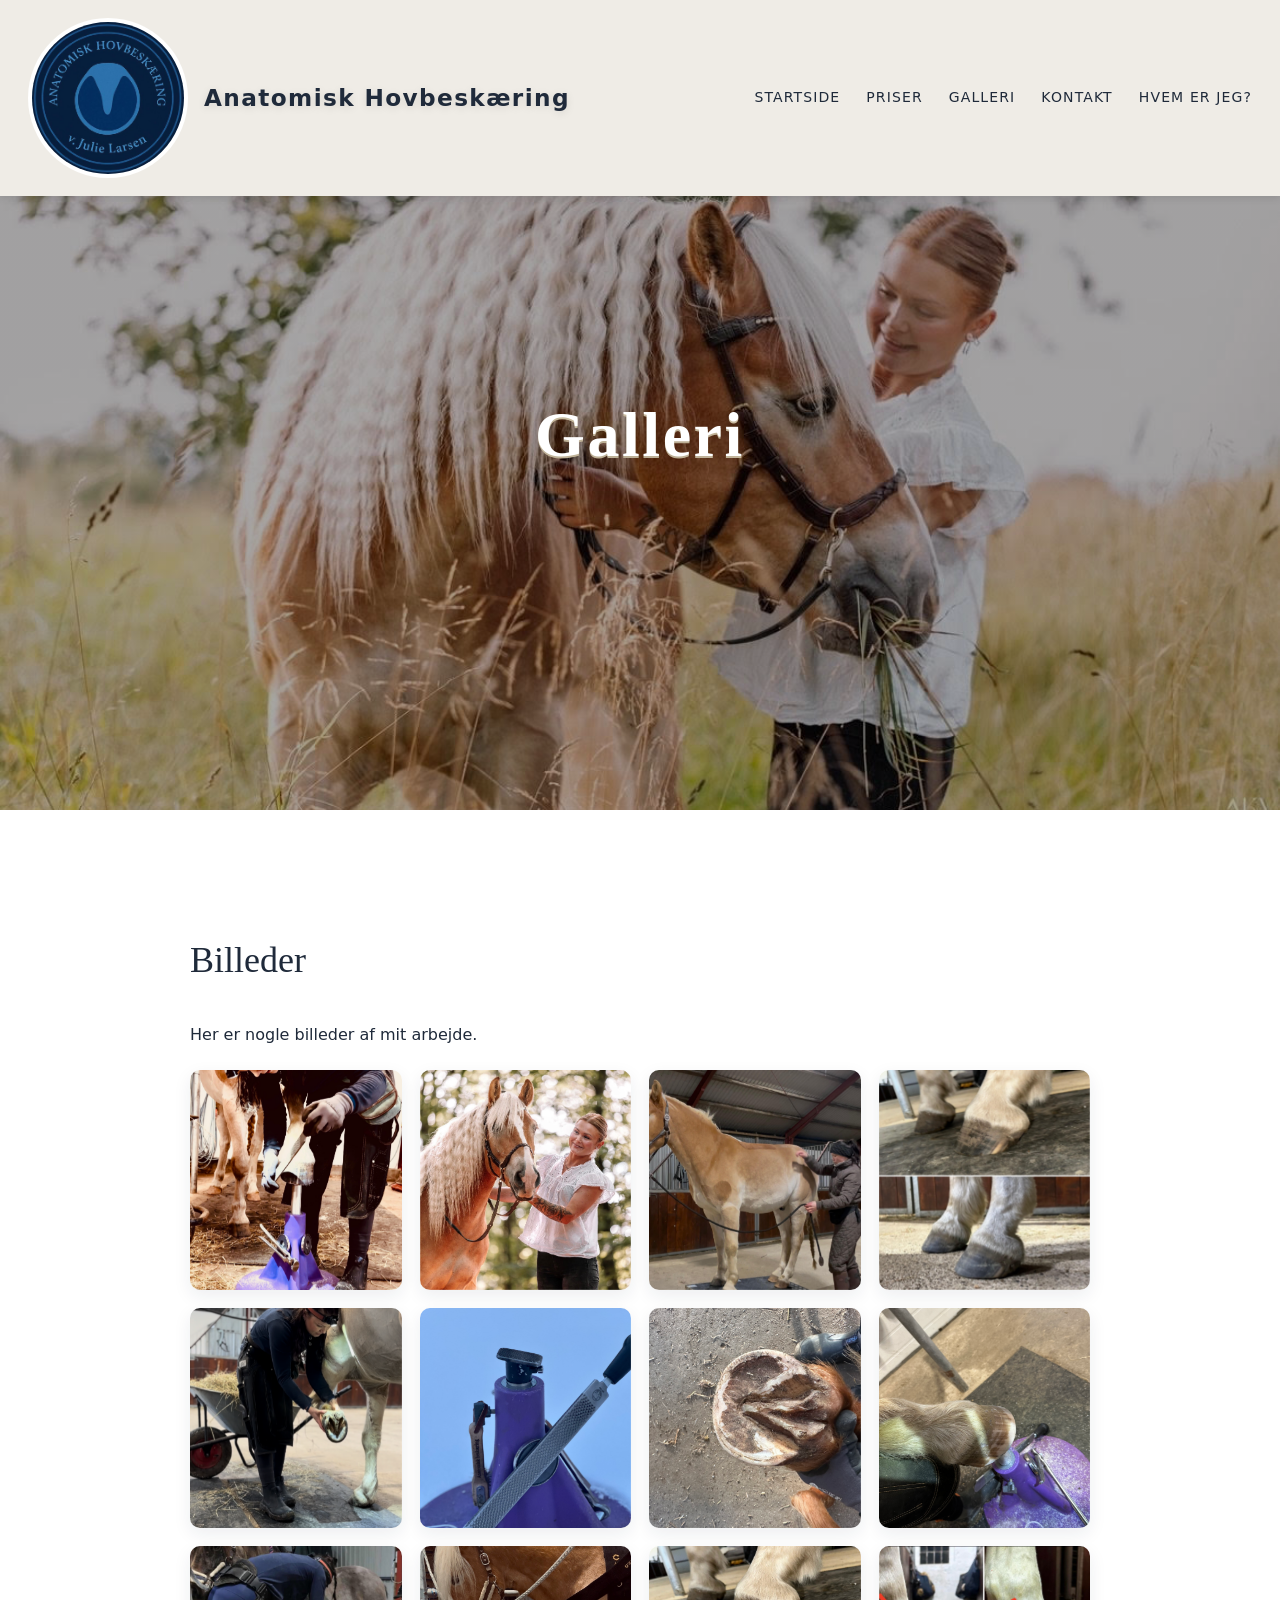
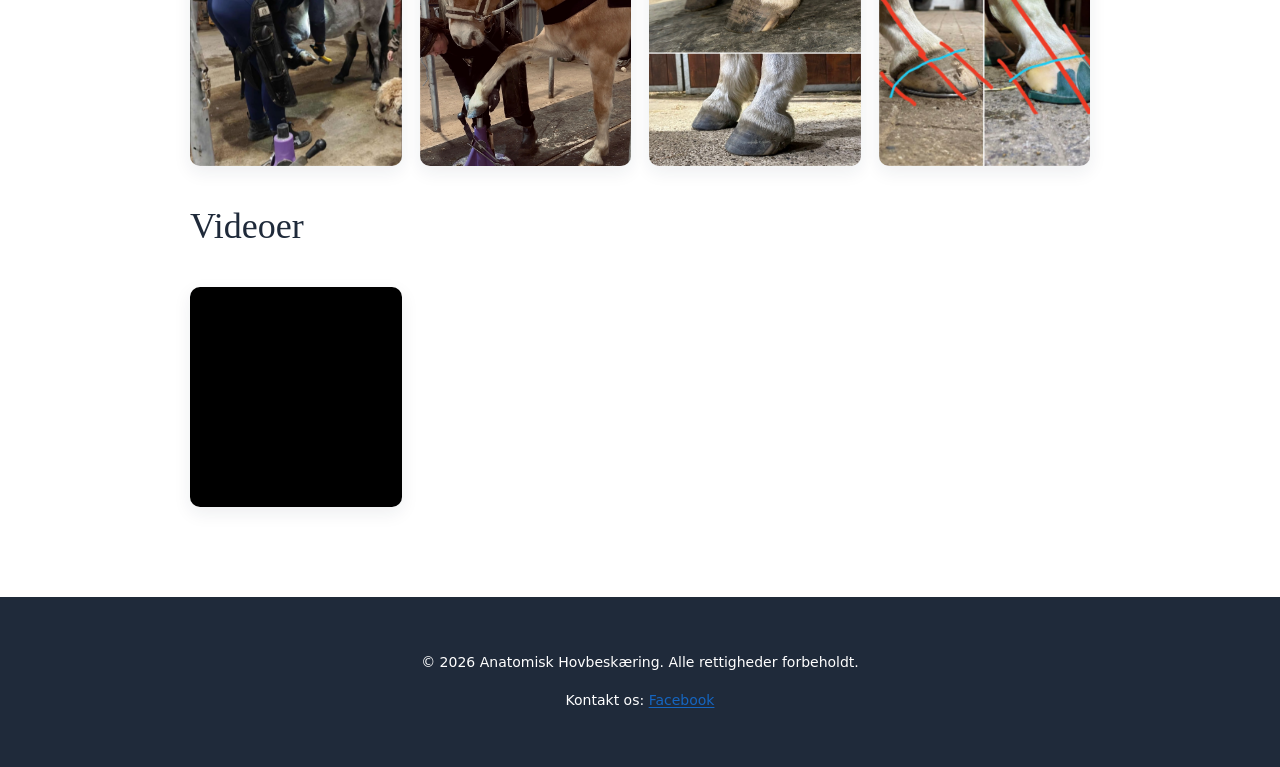
==== galleri.html @ 09d17348 "afddewsff" ====
<!DOCTYPE html>
<html lang="da">
<head>
    <meta charset="UTF-8">
    <meta name="viewport" content="width=device-width, initial-scale=1.0">
    <title>Galleri</title>

    <link rel="stylesheet" href="index.css">
    <script src="index.js" defer></script>
</head>
<body>

<header class="site-header">
<div class="header-inner">

<div class="logo-wrap">
<img src="logo.jpg" alt="Logo">
<strong>Anatomisk Hovbeskæring</strong>
</div>

<nav class="desktop-nav">
<a href="index.html">Startside</a>
<a href="priser.html">Priser</a>
<a href="galleri.html">Galleri</a>
<a href="kontakt.html">Kontakt</a>
<a href="om_os.html">Hvem er jeg?</a>
</nav>

<div class="burger">
<span></span><span></span><span></span>
</div>

</div>
</header>

<div class="menu-overlay">
<nav>
<a href="index.html">Startside</a>
<a href="priser.html">Priser</a>
<a href="galleri.html">Galleri</a>
<a href="kontakt.html">Kontakt</a>
<a href="om_os.html">Hvem er jeg?</a>
</nav>
</div>

<section class="hero">
<h2 class="reveal">Galleri</h2>
</section>

<main>
<section class="section light">
<div class="section-inner reveal">
<h2>Billeder</h2>
<p>Her er nogle billeder af mit arbejde.</p>

<div class="gallery">
    <a href="ah1.jpg" class="gallery-item">
        <img src="ah1.jpg" alt="Hovbeskæring 1" loading="lazy">
    </a>
    <a href="ah2.jpg" class="gallery-item">
        <img src="ah2.jpg" alt="Hovbeskæring 2" loading="lazy">
    </a>
    <a href="ah3.jpg" class="gallery-item">
        <img src="ah3.jpg" alt="Hovbeskæring 3" loading="lazy">
    </a>
    <a href="ah4.jpg" class="gallery-item">
        <img src="ah4.jpg" alt="Hovbeskæring 4" loading="lazy">
    </a>
    <a href="ah5.jpg" class="gallery-item">
        <img src="ah5.jpg" alt="Hovbeskæring 5" loading="lazy">
    </a>
    <a href="ah6.jpg" class="gallery-item">
        <img src="ah6.jpg" alt="Hovbeskæring 6" loading="lazy">
    </a>
    <a href="ah7.jpg" class="gallery-item">
        <img src="ah7.jpg" alt="Hovbeskæring 7" loading="lazy">
    </a>
    <a href="ah8.jpg" class="gallery-item">
        <img src="ah8.jpg" alt="Hovbeskæring 8" loading="lazy">
    </a>
    <a href="ah9.jpg" class="gallery-item">
        <img src="ah9.jpg" alt="Hovbeskæring 9" loading="lazy">
    </a>
    <a href="ah10.jpg" class="gallery-item">
        <img src="ah10.jpg" alt="Hovbeskæring 10" loading="lazy">
    </a>
    <a href="ah11.jpg" class="gallery-item">
        <img src="ah11.JPG" alt="Hovbeskæring 11" loading="lazy">
    </a>
    <a href="ah12.jpg" class="gallery-item" data-description="ah12Description">
        <img src="ah12.jpg" alt="Hovbeskæring 12" loading="lazy">
    </a>
</div>

<h2>Videoer</h2>

<div class="gallery">
    <a href="video.mp4" class="gallery-item gallery-video-item">
        <video preload="metadata" playsinline muted>
            <source src="video.mp4" type="video/mp4">
            Din browser understøtter ikke video.
        </video>
    </a>
</div>

<div id="videoDescription" class="video-description" aria-hidden="true">
    <p><strong>SHS Performer-sko &amp; skånsom korrigerende beskæring - første skridt i et intensivt 4-måneders forløb</strong></p>

    <p>I går har denne hest fået en grundig, men meget skånsom korrigerende beskæring samt monteret SHS Performer-sko. Hesten har brug for tid, ro og korrekt støtte – derfor går vi stille og forsigtigt frem, så vi ikke tager for meget på én gang og dermed belaster sener, ligamenter og strukturer unødigt.</p>

    <p>Hvad jeg fandt ved ankomst:</p>
    <ul>
        <li>Lang tå og hovkapsel trukket fremad</li>
        <li>Let underløbne hæle</li>
        <li>Tynd sål med behov for bedre støtte</li>
        <li>Uens belastning og ujævnt landingsmønster</li>
    </ul>

    <p>Hvad jeg har gjort:</p>
    <ul>
        <li>Korrigeret tåen i små, sikre skridt for ikke at ændre vinklerne for hurtigt</li>
        <li>Skabt en mere stabil og symmetrisk hovbalance</li>
        <li>Givet hælene mulighed for gradvist at komme tilbage i korrekt position</li>
        <li>Monteret SHS Performer-sko, som giver:</li>
    </ul>

    <ul>
        <li>Bedre støtte</li>
        <li>Reduceret tryk på sålen</li>
        <li>Øget komfort</li>
        <li>En mere korrekt landingsfase</li>
    </ul>

    <p>Intensivt 4-måneders forløb</p>
    <p>Vi har lagt en målrettet plan med hyppige beskæringer de næste 4 måneder. På den måde kan vi stille og roligt rette hovene op uden at overbelaste hesten. Det gør det muligt at:</p>

    <ul>
        <li>Opbygge en stærkere og tykkere sål</li>
        <li>Få hælene længere tilbage og op</li>
        <li>Forbedre hovens balance og funktion</li>
        <li>Støtte hesten i en sundere og mere korrekt biomekanik</li>
    </ul>
</div>

<div id="ah12Description" class="image-description" aria-hidden="true">
    <p><strong>Tåakse, lang tå og jernsko, hvorfor hovens balance afgør hele hestens holdbarhed‼</strong></p>
    
    <p>Når vi arbejder med hove, arbejder vi ikke kun med form - vi arbejder med biomekanik, belastning og hele hestens bevægelsesapparat.</p>
    
    <p>På denne hov var tåen for lang, tåaksen brudt, og skoen med til at fastholde en forkert belastning.</p>
    
    <p>Det er ikke bare en kosmetisk udfordring.
    Det er en biomekanisk ubalance, som påvirker hele hestens krop.
    Det er en kæmpe belastning på den dybe bøjesene, hov benet, og hele hestens bevæge apparat.</p>
    
    <h4>Lang tå og forkert beskæring - skjult belastning</h4>
    <p>En lang tå er en af de mest undervurderede årsager til:</p>
    <ul>
        <li>senebelastning og inflammation</li>
        <li>ledproblematikker</li>
        <li>nedsat bevægelseskvalitet</li>
        <li>spændinger i bindevæv og muskulatur</li>
        <li>øget risiko for skader</li>
    </ul>
    
    <p>Problemet er, at hesten ofte kan "fungere" i lang tid, før symptomerne bliver tydelige.</p>
    
    <p>Derfor opdages ubalancen ofte først, når skaden allerede er ved at udvikle sig.
    Desværre oplever jeg at mange fagfolk, ikke har nok viden omkring denne kæmpe problematik..</p>
    
    <h4>Jernsko - når hjælp bliver til hæmning</h4>
    <p>Hoven er skabt til at være fleksibel, støddæmpende og aktiv.
    Den naturlige hov:</p>
    <ul>
        <li>udvider sig ved belastning</li>
        <li>absorberer stød</li>
        <li>aktiverer hovmekanismen</li>
        <li>understøtter blodcirkulationen</li>
    </ul>
    
    <p>En jernsko ændrer denne funktion.
    I alle tilfælde vil jernsko:</p>
    <ul>
        <li>begrænse hovens naturlige bevægelse</li>
        <li>reducere hovmekanismen</li>
        <li>fastholde eller forlænge tåen</li>
        <li>forsinke breakover</li>
        <li>øge belastningen på sener og led</li>
    </ul>
    
    <p>Hvis skoen samtidig er forkert placeret eller for lang, kan den:</p>
    <ul>
        <li>fastholde en forkert tåakse</li>
        <li>forstærke biomekanisk ubalance</li>
        <li>skabe kompensation i hele kroppen</li>
    </ul>
    
    <p><strong>EN SKO SKAL STØTTE HESTENS FUNKTION - IKKE HÆMME DEN.</strong></p>
    
    <h4>HVORFOR ER DENNE VIDEN VIGTIG FOR MIG, AT GIVE VIDERE TIL HESTE EJERE</h4>
    
    <p>Som hesteejer ser man ofte kun overfladen:
    "hoven ser pæn ud" eller "hesten går jo".
    Men det, der sker i hoven, afgør hvordan hele hesten bevæger sig.</p>
    
    <p>Hvis hesteejere lærer at se:</p>
    <ul>
        <li>lang tå</li>
        <li>brudt tåakse</li>
        <li>forkert balance mellem tå og hæl</li>
        <li>skoens placering</li>
    </ul>
    
    <p>… får de mulighed for at reagere, før problemerne bliver alvorlige.</p>
    
    <p>I denne hov, ses der mange problematikker. Og det tager alt sammen tid at rette op på. Jeg har nået 4 beskæringer til nu resultatet og brugt Shs performer skoen, som en kæmpe hjælp til mit arbejde med hoven. Så hoven får lov til at bevæge sig naturligt men samtidig får den støtte den har brug for, indtil vi er helt i mål.</p>
    
    <p><strong>Viden giver ansvar.
    Og ansvar giver hesten bedre forudsætninger for et langt og sundt liv</strong></p>
    
    <h4>Mit arbejde - mere end beskæring</h4>
    
    <p>Mit fokus er ikke bare at beskære hove.
    Mit fokus er at genskabe balance, funktion og biomekanisk sundhed.</p>
    
    <p>For små ændringer i hoven kan skabe store forandringer i hele hestens krop.</p>
    
    <p>Hoven er ikke bare en fod.
    Den er fundamentet for hele hesten.</p>
</div>

</div>
</section>
</main>


<!-- Lightbox overlay for gallery images -->
<div id="lightbox" class="lightbox-overlay">
    <span class="lightbox-close" id="lightboxClose">&times;</span>
    <img id="lightboxImg" src="" alt="Galleri billede">
    <video id="lightboxVideo" controls playsinline></video>
    <div id="lightboxCaption" class="lightbox-caption"></div>
</div>

<footer class="site-footer">
<p>&copy; 2026 Anatomisk Hovbeskæring. Alle rettigheder forbeholdt.</p>
<p>Kontakt os: <a href="https://www.facebook.com/profile.php?id=61582786012575">Facebook</a></p>
</footer>

</body>
</html>
---- index.css ----
/* ---------------- lightbox overlay ---------------- */
.lightbox-overlay {
    display: none !important;
    position: fixed;
    z-index: 9999;
    left: 0;
    top: 0;
    width: 100vw;
    height: 100vh;
    background: rgba(0,0,0,0.85);
    justify-content: flex-start;
    align-items: center;
    flex-direction: column;
    overflow: auto;
    padding: 72px 20px 24px;
    transition: opacity 0.3s;
}

.logo-wrap strong {
    font-family: system-ui, -apple-system, Segoe UI, sans-serif;
    font-size: 1.45rem;
    font-weight: 600;
    letter-spacing: 0.06em;
    color: #1f2a3a;
    text-shadow: 0 2px 8px rgba(0,0,0,0.10);
    line-height: 1.1;
    display: inline-block;
}
.lightbox-overlay.open {
    display: flex !important;
}
.lightbox-overlay img {
    max-width: 90vw;
    max-height: 80vh;
    border-radius: 10px;
    box-shadow: 0 8px 32px rgba(0,0,0,0.25);
    background: #fff;
}

.lightbox-overlay video {
    max-width: 90vw;
    max-height: 62vh;
    border-radius: 10px;
    box-shadow: 0 8px 32px rgba(0,0,0,0.25);
    background: #000;
}

.lightbox-caption {
    display: none;
    width: min(900px, 90vw);
    margin-top: 16px;
    padding: 16px 18px;
    border-radius: 10px;
    background: rgba(0,0,0,0.35);
    color: #fff;
    text-align: left;
}

.lightbox-caption p,
.lightbox-caption li {
    color: #fff;
}

.lightbox-caption ul {
    margin: 0 0 12px;
    padding-left: 18px;
}
.lightbox-close {
    position: absolute;
    top: 32px;
    right: 48px;
    font-size: 2.5rem;
    color: #fff;
    cursor: pointer;
    z-index: 1100;
    font-family: Arial, Helvetica, sans-serif;
    background: rgba(0,0,0,0.2);
    border-radius: 50%;
    width: 48px;
    height: 48px;
    display: flex;
    align-items: center;
    justify-content: center;
    transition: background 0.2s;
}
.lightbox-close:hover {
    background: rgba(0,0,0,0.5);
}
:root{
    --dark:#1f2a3a;
    --overlay:#0b1f33;
    --accent:#cdbfa3;
    --bg:#f4f3ef;
    --accent2: #efece6;
}

*{box-sizing:border-box}

html{
    scroll-behavior:smooth;
}

body{
    margin:0;
    font-family: system-ui, -apple-system, Segoe UI, sans-serif;
    background:var(--bg);
    color:var(--dark);
    line-height:1.7;
}

h1,h2,h3{
    font-family: Georgia, "Times New Roman", serif;
    font-weight:500;
}

a{
    color:#1565c0;
    text-decoration:underline;
    text-underline-offset:2px;
    transition:color .2s;
}

/* Keep navigation links styled as before */
.desktop-nav a {
    color:var(--dark);
    text-transform:uppercase;
    font-size:14px;
    letter-spacing:.08em;
    position:relative;
    text-decoration:none;
    transition:color .2s;
}

.desktop-nav a::after{
    content:"";
    position:absolute;
    left:0;
    bottom:-6px;
    height:1px;
    width:0;
    background:var(--accent);
    transition:.3s;
}

.desktop-nav a:hover::after{
    width:100%;
}

.menu-overlay a {
    color:white;
    font-size:28px;
    font-family:Georgia,serif;
    text-decoration:none;
    transition:color .2s;
}
/* ---------------- header ---------------- */

.site-header{
    position:absolute;
    top:0;
    left:0;
    width:100%;
    z-index:10;
    padding:18px 28px;
    background:var(--accent2);
    box-shadow: 0 2px 8px rgba(0,0,0,.1);
}

.header-inner{
    max-width:1300px;
    margin:auto;
    display:flex;
    align-items:center;
    justify-content:space-between;
}

.logo-wrap{
    display:flex;
    align-items:center;
    gap:16px;
    color:var(--dark);
}



@keyframes logoTitleIn {
    to {
        opacity: 1;
        transform: none;
    }
}

.logo-wrap img{
    width:160px;
    border-radius:50%;
    background:white;
    padding:4px;
}

.desktop-nav{
    display:flex;
    gap:26px;
}

.desktop-nav a{
    color:var(--dark);
    text-transform:uppercase;
    font-size:14px;
    letter-spacing:.08em;
    position:relative;
}

.desktop-nav a::after{
    content:"";
    position:absolute;
    left:0;
    bottom:-6px;
    height:1px;
    width:0;
    background:var(--accent);
    transition:.3s;
}

.desktop-nav a:hover::after{
    width:100%;
}

/* burger */

.burger{
    display:none;
    width:28px;
    height:20px;
    flex-direction:column;
    justify-content:space-between;
    cursor:pointer;
}

.burger span{
    height:2px;
    background:white;
    display:block;
}

/* ---------------- overlay menu ---------------- */

.menu-overlay{
    position:fixed;
    inset:0;
    background:var(--overlay);
    z-index:50;
    display:flex;
    justify-content:center;
    align-items:center;
    opacity:0;
    pointer-events:none;
    transition:.4s;
}

.menu-overlay.open{
    opacity:1;
    pointer-events:auto;
}

.menu-overlay nav{
    display:flex;
    flex-direction:column;
    gap:28px;
    text-align:center;
}

.menu-overlay a{
    color:white;
    font-size:28px;
    font-family:Georgia,serif;
}

/* ---------------- hero ---------------- */

.hero{
    min-height:90vh;
    background:
        linear-gradient(rgba(0,0,0,.35),rgba(0,0,0,.35)),
        url("backimage.jpg");
    background-size:cover;
    background-position:center;
    display:flex;
    justify-content:center;
    align-items:center;
    text-align:center;
    padding:120px 20px 60px;
}


.hero h2 {
    font-family: 'Playfair Display', Georgia, 'Times New Roman', serif;
    font-size: 64px;
    font-weight: 700;
    letter-spacing: 0.04em;
    color: #fff;
    text-shadow: 0 8px 32px rgba(0,0,0,0.28), 0 2px 0 #cdbfa3;
    max-width: 900px;
    opacity: 0;
    transform: translateY(-80px) scale(0.92) rotateX(35deg) skewX(-8deg);
    filter: blur(6px);
    animation: heroTitleIn 1.1s cubic-bezier(.22,1,.36,1) 0.1s forwards;
    transition: text-shadow .3s, filter .3s;
}

.hero h2.visible {
    filter: blur(0) !important;
}

@keyframes heroTitleIn {
    0% {
        opacity: 0;
        transform: translateY(-80px) scale(0.92) rotateX(35deg) skewX(-8deg);
        filter: blur(6px);
    }
    60% {
        opacity: 1;
        filter: blur(0.5px);
        transform: translateY(10px) scale(1.04) rotateX(-6deg) skewX(2deg);
    }
    100% {
        opacity: 1;
        filter: blur(0);
        transform: none;
    }
}

@keyframes heroTitleIn {
    to {
        opacity: 1;
        transform: none;
    }
}

/* ---------------- sections ---------------- */

main{
    width:100%;
}

.section{
    padding:90px 20px;
}

.section.light{background:white;}
.section.beige{background:#efece6;}

.section-inner{
    max-width:900px;
    margin:auto;
}

/* ---------------- gallery ---------------- */
.gallery{
    display:grid;
    grid-template-columns:repeat(4,1fr);
    gap:18px;
    margin-top:22px;
}

.gallery-item{
    display:block;
    overflow:hidden;
    border-radius:10px;
    box-shadow:0 6px 18px rgba(31,42,58,0.08);
    transition:transform .35s ease, box-shadow .35s ease;
    background:#fff;
}

.gallery-item img{
    width:100%;
    height:220px;
    object-fit:cover;
    display:block;
}

.gallery-item video{
    width:100%;
    height:220px;
    object-fit:cover;
    display:block;
    background:#000;
}

.gallery-video-item video{
    pointer-events:none;
}

.gallery-item:hover{
    transform:translateY(-6px);
    box-shadow:0 12px 30px rgba(31,42,58,0.12);
}

.video-description{
    display:none;
    margin-top:18px;
}

.image-description{
    display:none;
}

.featured-image{
    margin: 40px 0 -20px 0;
    padding: 0;
    text-align: center;
}

.featured-image img{
    width: 100%;
    max-width: 560px;
    height: auto;
    border-radius: 12px;
    box-shadow: 0 8px 24px rgba(31,42,58,0.12);
    display: block;
    margin: 0 auto;
}

.faq-list{
    margin-top: 28px;
}

#faq-section{
    padding-top: 20px;
    margin-top: -50px;
    position: relative;
    z-index: 1;
}

.faq-item{
    margin-bottom: 24px;
    padding-bottom: 24px;
    border-bottom: 1px solid #e0dcd6;
}

.faq-item:last-child{
    border-bottom: none;
    margin-bottom: 0;
    padding-bottom: 0;
}

.faq-item h3{
    margin-top: 0;
    margin-bottom: 10px;
    font-size: 18px;
    color: var(--dark);
}

.faq-item p{
    margin: 0;
    color: var(--dark);
}

/* animate gallery images when parent reveal becomes visible */
.reveal.visible .gallery-item img{
    animation:fadeInUp 0.5s cubic-bezier(.25,.46,.45,.94) forwards;
    animation-delay:0.12s;
    opacity:0;
}

@media(max-width:1000px){
    .gallery{grid-template-columns:repeat(3,1fr);} 
}

@media(max-width:680px){
    .gallery{grid-template-columns:repeat(2,1fr);} 
    .gallery-item img{height:180px}
    .gallery-item video{height:180px}
}

@media(max-width:420px){
    .gallery{grid-template-columns:1fr;} 
    .gallery-item img{height:260px}
    .gallery-item video{height:260px}
}

.section h2{
    font-size:36px;
}

.section h3{
    font-size:26px;
    margin-top:40px;
}

.section ul{
    padding-left:18px;
}

.section li{
    margin-bottom:14px;
}

.section span{
    display:block;
    font-size:.9em;
    color:#666;
}

/* ---------------- reveal animation ---------------- */

@keyframes slideInFromLeft{
    from{
        opacity:0;
        transform:translateX(-40px);
    }
    to{
        opacity:1;
        transform:translateX(0);
    }
}

@keyframes slideInFromRight{
    from{
        opacity:0;
        transform:translateX(40px);
    }
    to{
        opacity:1;
        transform:translateX(0);
    }
}

@keyframes fadeInUp{
    from{
        opacity:0;
        transform:translateY(25px);
    }
    to{
        opacity:1;
        transform:translateY(0);
    }
}

.reveal{
    opacity:0;
}

.reveal.visible{
    animation:slideInFromLeft 0.55s cubic-bezier(.25,.46,.45,.94) forwards;
}

/* alternate direction for every other section */
.section:nth-child(even) .reveal.visible{
    animation:slideInFromRight 0.55s cubic-bezier(.25,.46,.45,.94) forwards;
}

/* stagger effect for child elements */
.reveal.visible > h2:nth-of-type(1){
    animation-delay:0.1s;
}

.reveal.visible > h2:nth-of-type(2){
    animation-delay:0.2s;
}

.reveal.visible > h3{
    animation-delay:0.15s;
}

.reveal.visible > ul,
.reveal.visible > p{
    animation:fadeInUp 0.5s cubic-bezier(.25,.46,.45,.94) forwards;
    animation-delay:0.12s;
}

/* hero section from top */
.hero .reveal{
    transform:translateY(35px);
}

.hero .reveal.visible{
    animation:fadeInUp 0.6s cubic-bezier(.25,.46,.45,.94) forwards;
}

/* ---------------- footer ---------------- */

.site-footer{
    background:#1f2a3a;
    color:white;
    text-align:center;
    padding:40px 15px;
    font-size:14px;
}

/* ---------------- responsive ---------------- */

@media(max-width:900px){

    .logo-wrap img{
        width:96px;
    }

    .desktop-nav{
        display:none;
    }

    .burger{
        display:flex;
    }

    .hero h2{
        font-size:34px;
    }
}
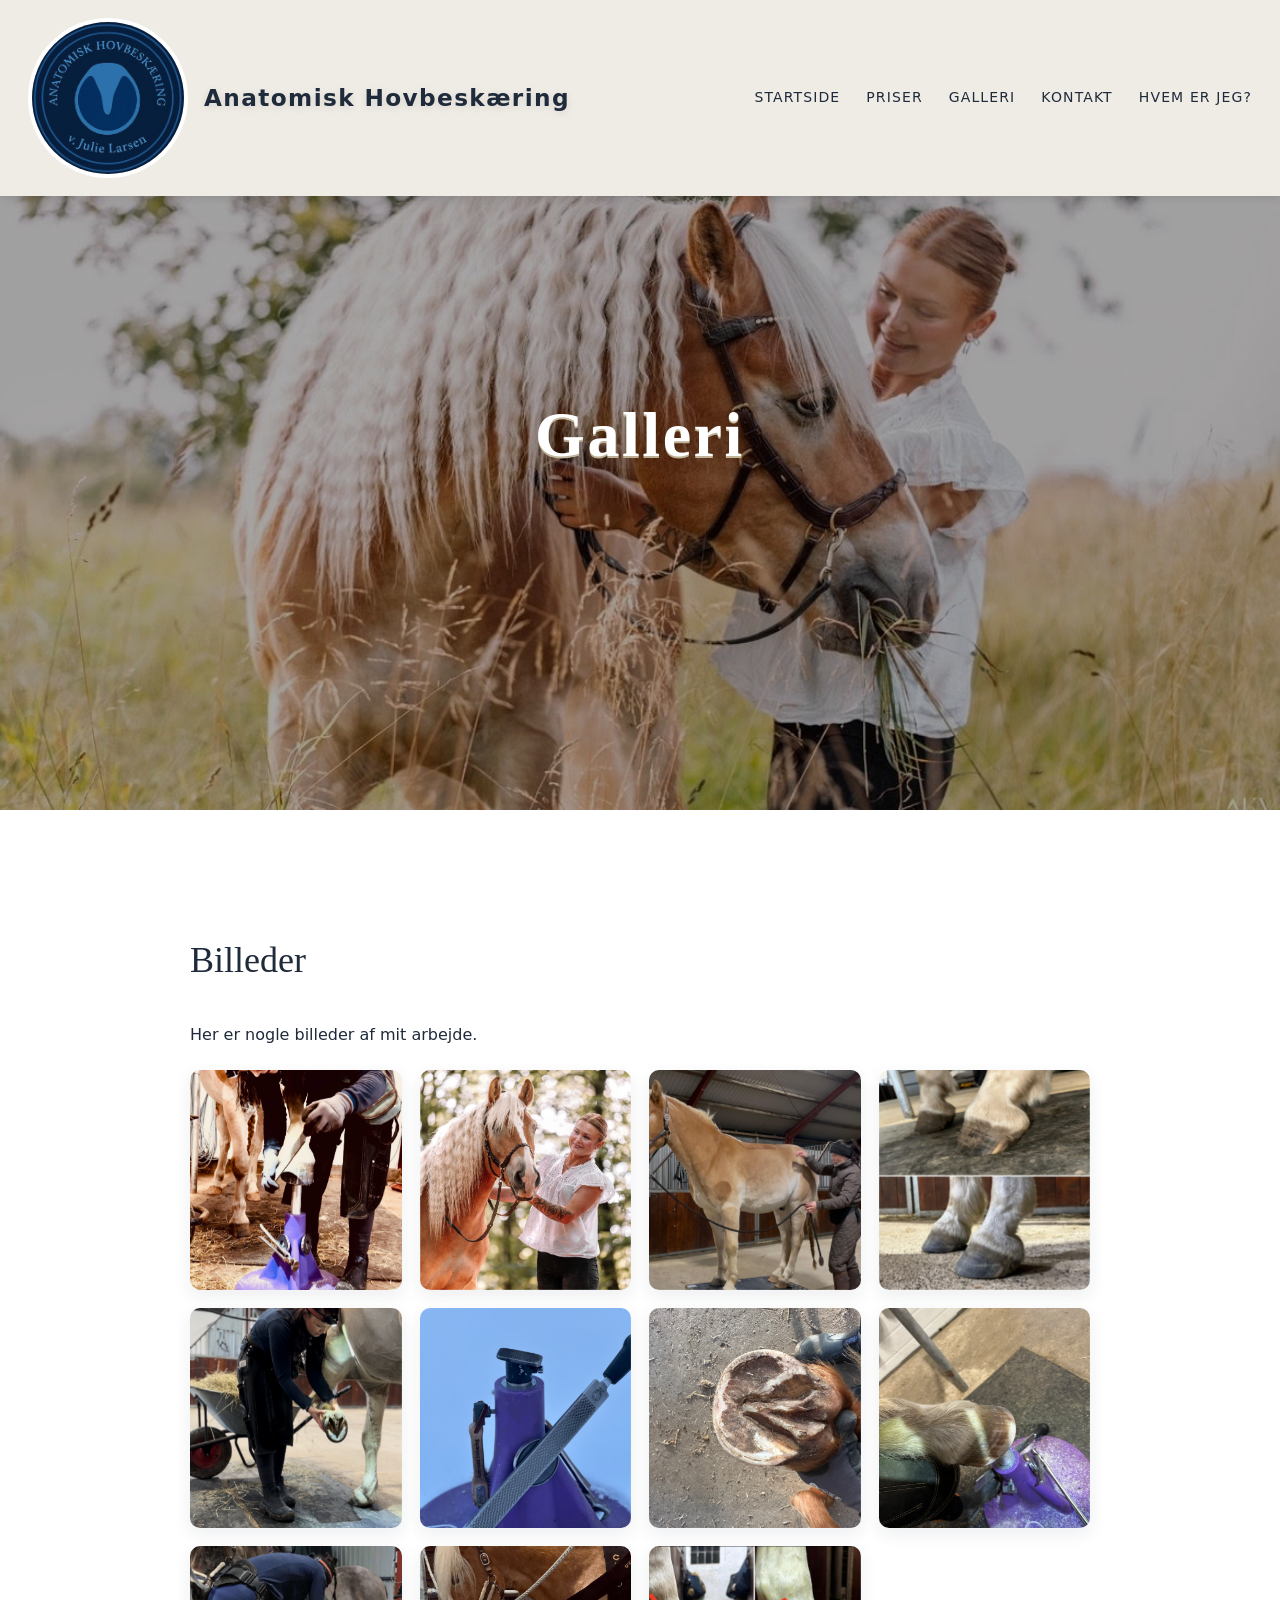
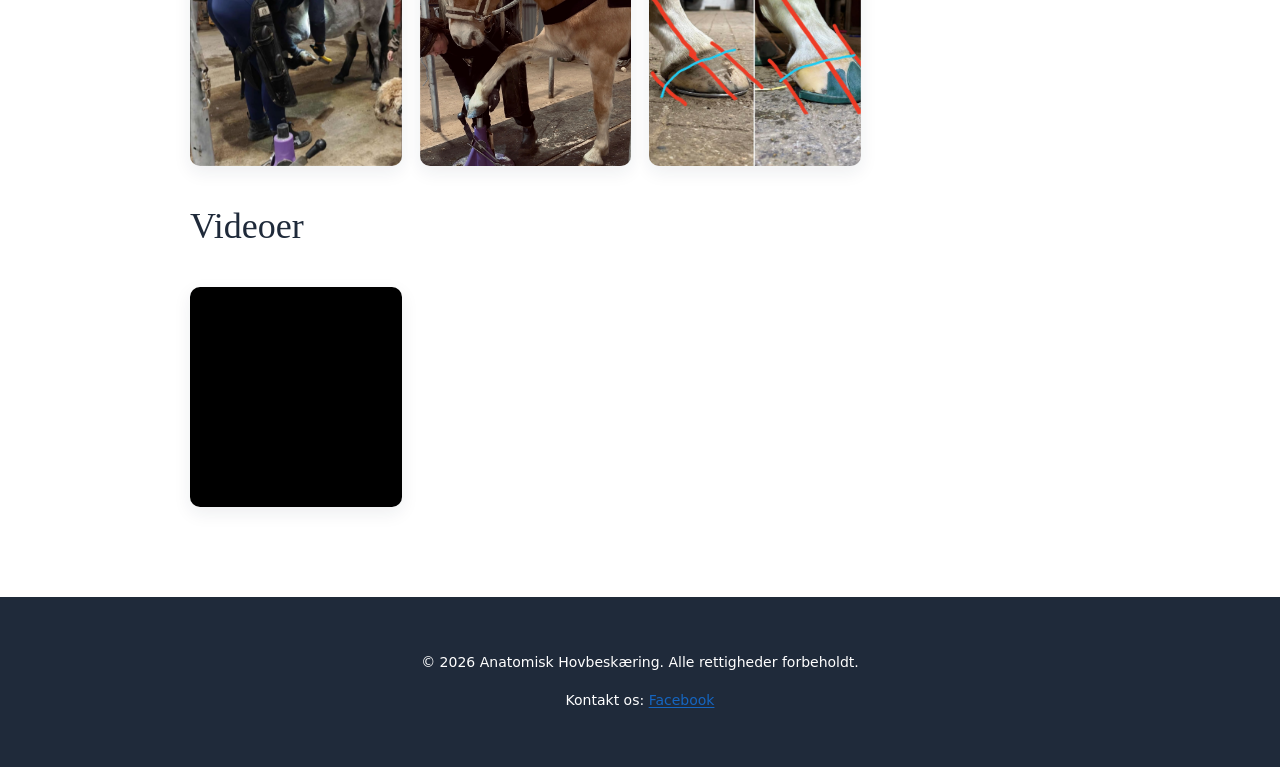
==== commit 1e80a57d: "ergregregergf" ====
--- a/galleri.html
+++ b/galleri.html
@@ -84,9 +84,6 @@
     <a href="ah10.jpg" class="gallery-item">
         <img src="ah10.jpg" alt="Hovbeskæring 10" loading="lazy">
     </a>
-    <a href="ah11.jpg" class="gallery-item">
-        <img src="ah11.JPG" alt="Hovbeskæring 11" loading="lazy">
-    </a>
     <a href="ah12.jpg" class="gallery-item" data-description="ah12Description">
         <img src="ah12.jpg" alt="Hovbeskæring 12" loading="lazy">
     </a>
